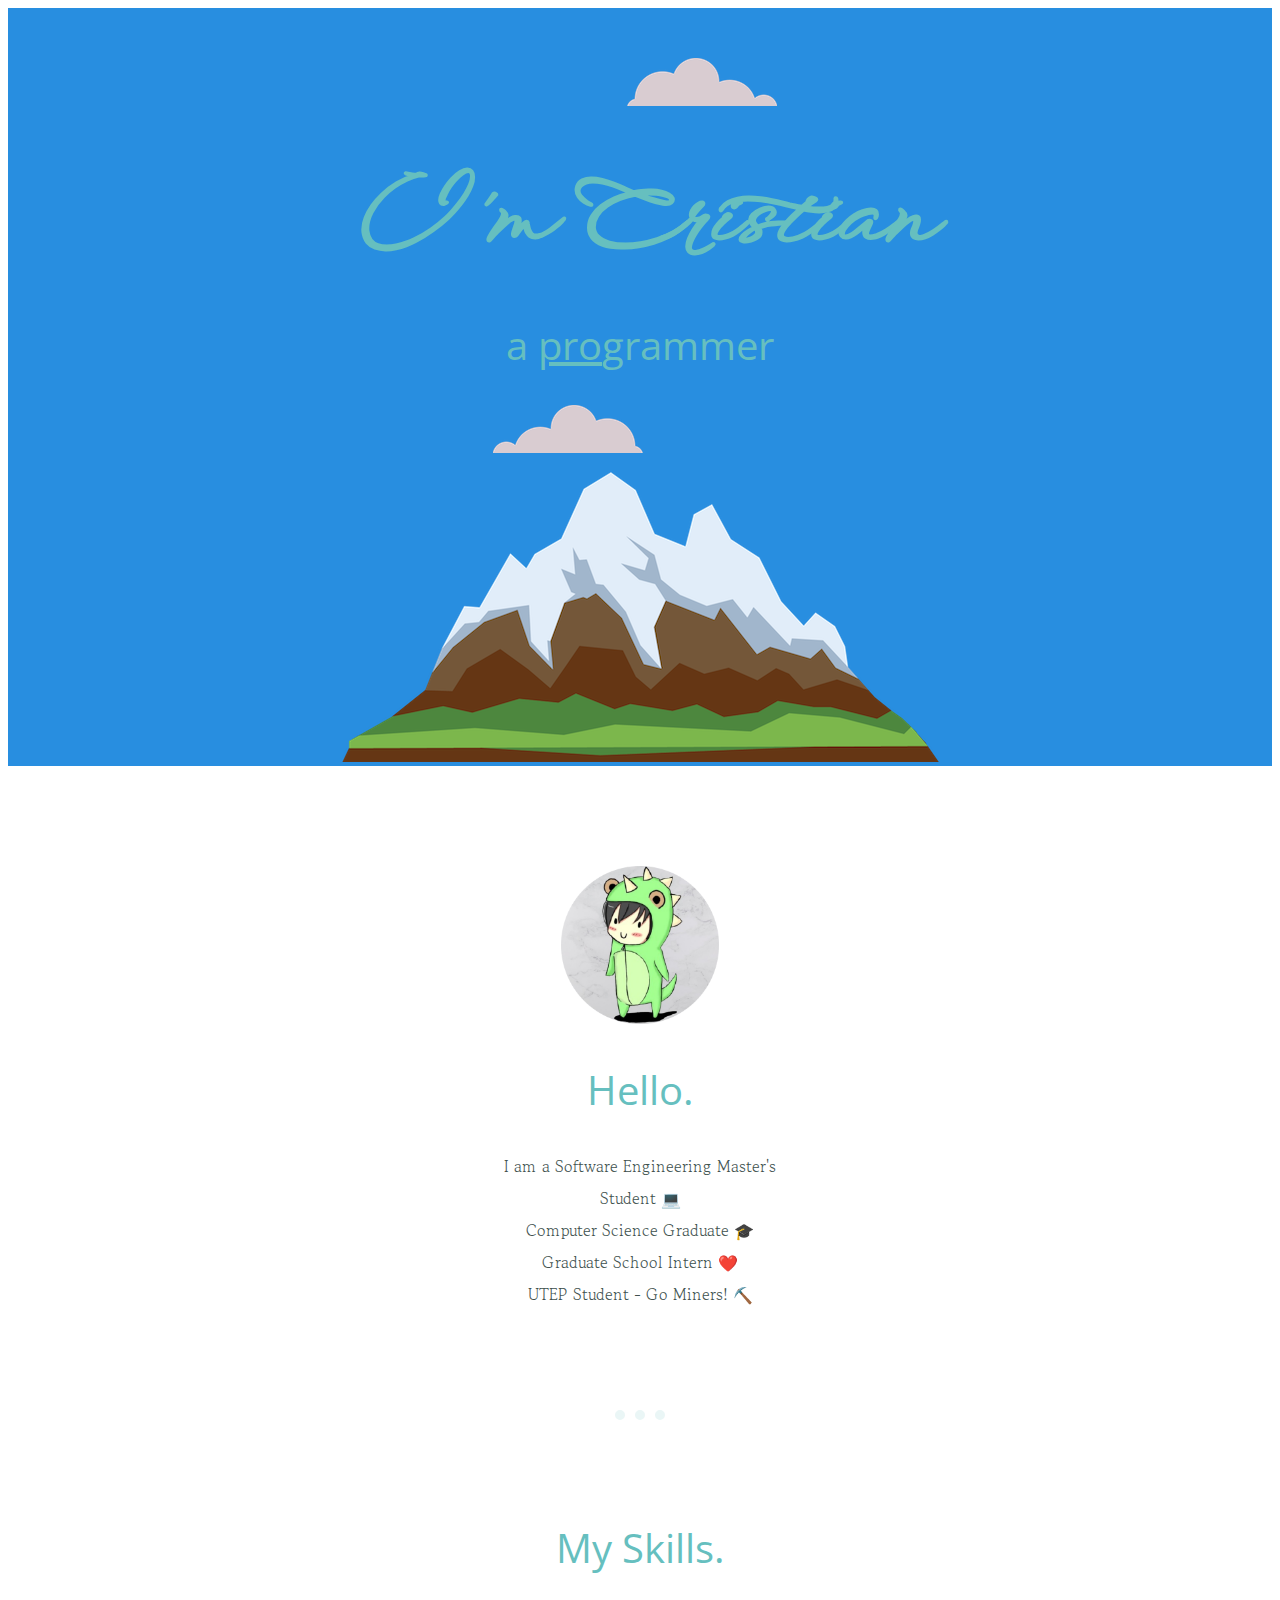
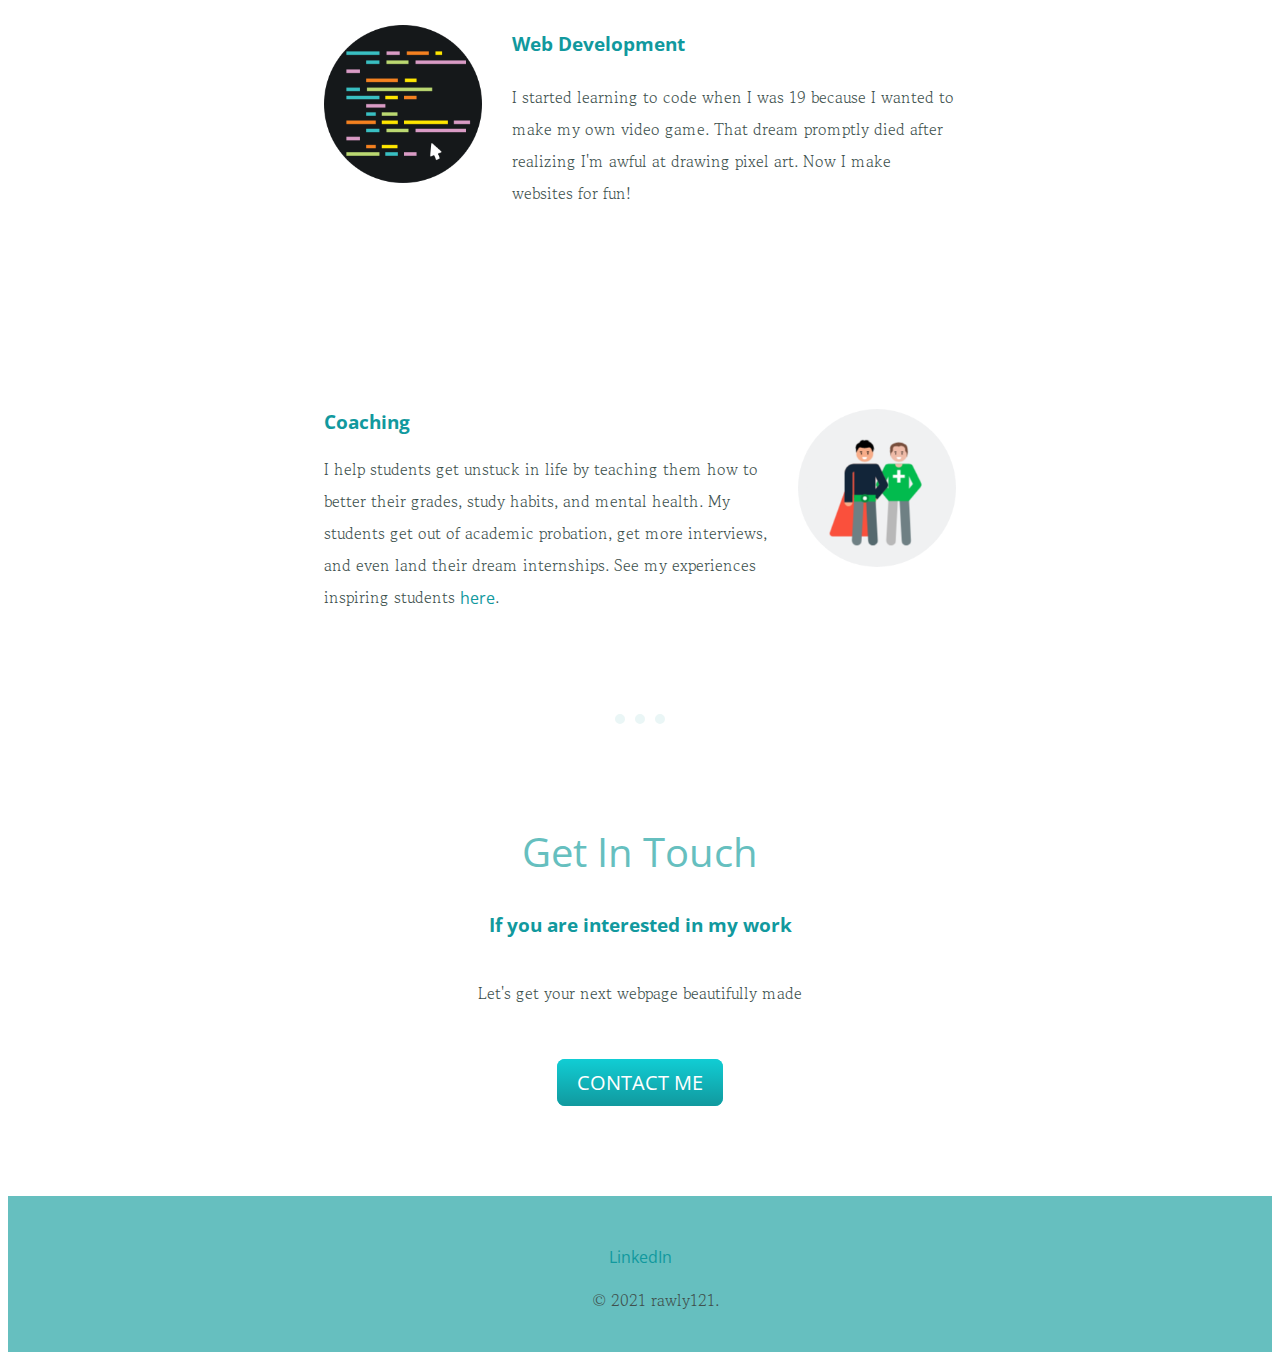
==== docs/index.html @ 20d8f6fb "more typos" ====
<!DOCTYPE html>
<!-- nevermind now everything is fixed for... whatever reason -->
<html lang="en" dir="ltr">

  <head>
    <meta charset="utf-8">
    <link rel="stylesheet" href="css_my_site/styles.css">
    <link rel="icon" href="favicon.ico">
    <link rel="preconnect" href="https://fonts.googleapis.com">
    <link rel="preconnect" href="https://fonts.gstatic.com" crossorigin>
    <link href="https://fonts.googleapis.com/css2?family=Open+Sans&display=swap" rel="stylesheet">
    <link href="https://fonts.googleapis.com/css2?family=Montserrat:ital@1&display=swap" rel="stylesheet">
    <link href="https://fonts.googleapis.com/css2?family=Gowun+Batang:wght@700&display=swap" rel="stylesheet">
    <link href="https://fonts.googleapis.com/css2?family=Crimson+Pro:ital,wght@1,200&display=swap" rel="stylesheet">
    <link href="https://fonts.googleapis.com/css2?family=Crimson+Pro:ital,wght@1,200&family=WindSong:wght@500&display=swap" rel="stylesheet">

    <title>Aluz</title>
  </head>

  <body>
    <div class="parent blue-first" style="padding-top: 50px">
      <img class="top-cloud" src="project_images\cloud.png" alt="cloud">
      <h1>I'm Cristian</h1>
      <h2>a <span class="underline">pro</span>grammer</h2>
      <img class="bot-cloud flip-horizontally" src="project_images\cloud.png" alt="cloud">
      <img class="mountain" src="project_images\mountain.png" alt="mountain">
    </div>

    <div class="middle-container">
      <div class="">
        <img class="pic-rawly" src="project_images\rawly_background.png" alt="rawly121">
        <h2>Hello.</h2>
        <p class="intro">I am a Software Engineering Master's Student 💻<br> Computer Science Graduate 🎓 <br> Graduate School Intern
          ❤️ <br> UTEP Student - Go Miners! ⛏️</p>
      </div>
      <hr>
      <div class="skills">
        <h2>My Skills.</h2>
        <div class="skill-row-code">
          <img class="pic-code" src="project_images\coding.png" alt="">
          <h3>Web Development</h3>
          <p>I started learning to code when I was 19 because I wanted to make my own video game. That dream promptly died after realizing I'm awful at drawing pixel art. Now I make websites for fun!</p>
        </div>
        <div class="skill-row-coach">
          <img class="pic-coach" src="project_images\coaching.png" alt="">
          <h3 class="coach-title">Coaching</h3>
          <p class="coach-text">I help students get unstuck in life by teaching them how to better their grades, study habits, and mental health. My students get out of academic probation, get more interviews, and even land their dream internships.
            See my experiences inspiring students
            <a class="inspiring" href="https://docs.google.com/presentation/d/1A0ON-hUN08mERduYaJZ0SXwzDkw8oO-vL4AgY7UnTp8/edit?usp=sharing">here</a>.
          </p>
        </div>
      </div>
      <hr style="clear: right">
      <div class="contact-me">
        <h2>Get In Touch</h2>
        <h3>If you are interested in my work</h3>
        <p class="contact-message">Let's get your next webpage beautifully made</p>
        <a class="btn" href="mailto:rawly121@gmail.com">CONTACT ME</a>
      </div>
    </div>


    <div class="bottom-container">
      <a class="footer-link" href="https://www.linkedin.com/in/camolinasim/">LinkedIn</a>
      <p>© 2021 rawly121.</p>
    </div>
  </body>

</html>
---- docs/css_my_site/styles.css ----
a {
  color: #11999E;
}

body {
  color: #40514E;
  text-align: center;
}

h1 {
  font-family: 'Crimson Pro', serif;
  font-family: 'WindSong', cursive;
  margin: 100px auto 0 auto;
  color: #66BFBF;
  /* dynamic font size --> 100% = 16px --> We want 90px so regla de 3 */
  /* 16px = 100% = 1em */
  font-size: 5.625rem;
}

h2 {
  font-size: 2.5rem;
  font-weight: normal;
  color: #66BFBF;
  font-family: 'Open Sans', sans-serif;
}

h3 {
  /* 16px - 1rem
     40px - xrem */
  font-family: 'Open Sans', sans-serif;
  color: #11999E;
}

.skill-row-code {
  width: 50%;
  margin: 50px auto 50px auto;
  text-align: left;
  line-height: 2;
}

.skill-row-coach {
  width: 50%;
  margin: 200px auto 50px auto;
  text-align: right;
}

p {
  font-family: 'Gowun Batang', serif;
  margin-left: 30px;
  line-height: 2;
}

.pic-code {
  width: 25%;
  height: 25%;
  margin: 0;
  float: left;
  margin-right: 30px;
}

.pic-coach {
  width: 25%;
  height: 25%;
  margin: 0;
  float: right;
  margin-left: 30px;
}

.coach-text {
  margin-left: 0;
  text-align: left
}

.coach-title {
  text-align: left;
  margin-top: 100px;
}

.top-cloud {
  position: absolute;
  right: 495px;
}

.bot-cloud {
  position: absolute;
  left: 485px;
  /* position: relative;
  left: 300px; */
}

.blue-first {
  background-color: #288EE0;
}

.underline {
  text-decoration: underline;
}

/* this should be inline */
.parent {
  position: relative;
}

/* this should be inline */
.flip-horizontally {
  transform: scaleX(-1);
}

.pic-rawly {
  width: 12.5%;
  height: 12.5%;
}

hr {
  margin: 100px auto;
  width: 4%;
  border: 10px dotted #EAF6F6;
  border-style: none none dotted;
}

a:hover {
  color: #EAF6F6;
}

.btn {
  background: #11CDD4;
  background-image: -webkit-linear-gradient(top, #11CDD4, #11999e);
  background-image: -moz-linear-gradient(top, #11CDD4, #11999e);
  background-image: -ms-linear-gradient(top, #11CDD4, #11999e);
  background-image: -o-linear-gradient(top, #11CDD4, #11999e);
  background-image: linear-gradient(to bottom, #11CDD4, #11999e);
  -webkit-border-radius: 8;
  -moz-border-radius: 8;
  border-radius: 8px;
  font-family: 'Open Sans', sans-serif;
  color: #ffffff;
  font-size: 20px;
  padding: 10px 20px 10px 20px;
  text-decoration: none;
}

.btn:hover {
  background: #30e3cb;
  background-image: -webkit-linear-gradient(top, #30e3cb, #2bc4ad);
  background-image: -moz-linear-gradient(top, #30e3cb, #2bc4ad);
  background-image: -ms-linear-gradient(top, #30e3cb, #2bc4ad);
  background-image: -o-linear-gradient(top, #30e3cb, #2bc4ad);
  background-image: linear-gradient(to bottom, #30e3cb, #2bc4ad);
  text-decoration: none;
}

.inspiring {
  margin: 0;
  font-family: 'Open Sans', sans-serif;
}

a {
  color: #11999E;
  font-family: 'Open Sans', sans-serif;
  margin: 10px 20px;
  text-decoration: none;
}

/* .footer-link {
  color: #11999E;
  font-family: 'Open Sans', sans-serif;
  display: flex;
  align-items: center;
  justify-content: center;
  position: absolute;
  right: 0;
  left: 0;
  top: 0;
  bottom: 0;
  margin: auto;
} */
.bottom-container {
  padding: 50px 0 20px;
  background-color: #66BFBF;
}

.middle-container {
  margin: 100px 0;
}

.intro {
  width: 25%;
  margin: auto;
}

.contact-message {
  width: 40%;
  margin: 40px auto 60px;
}

.copyright {
  color: #EAF6F6;
  font-size: 0.75rem;
  padding: 20px 0;
}
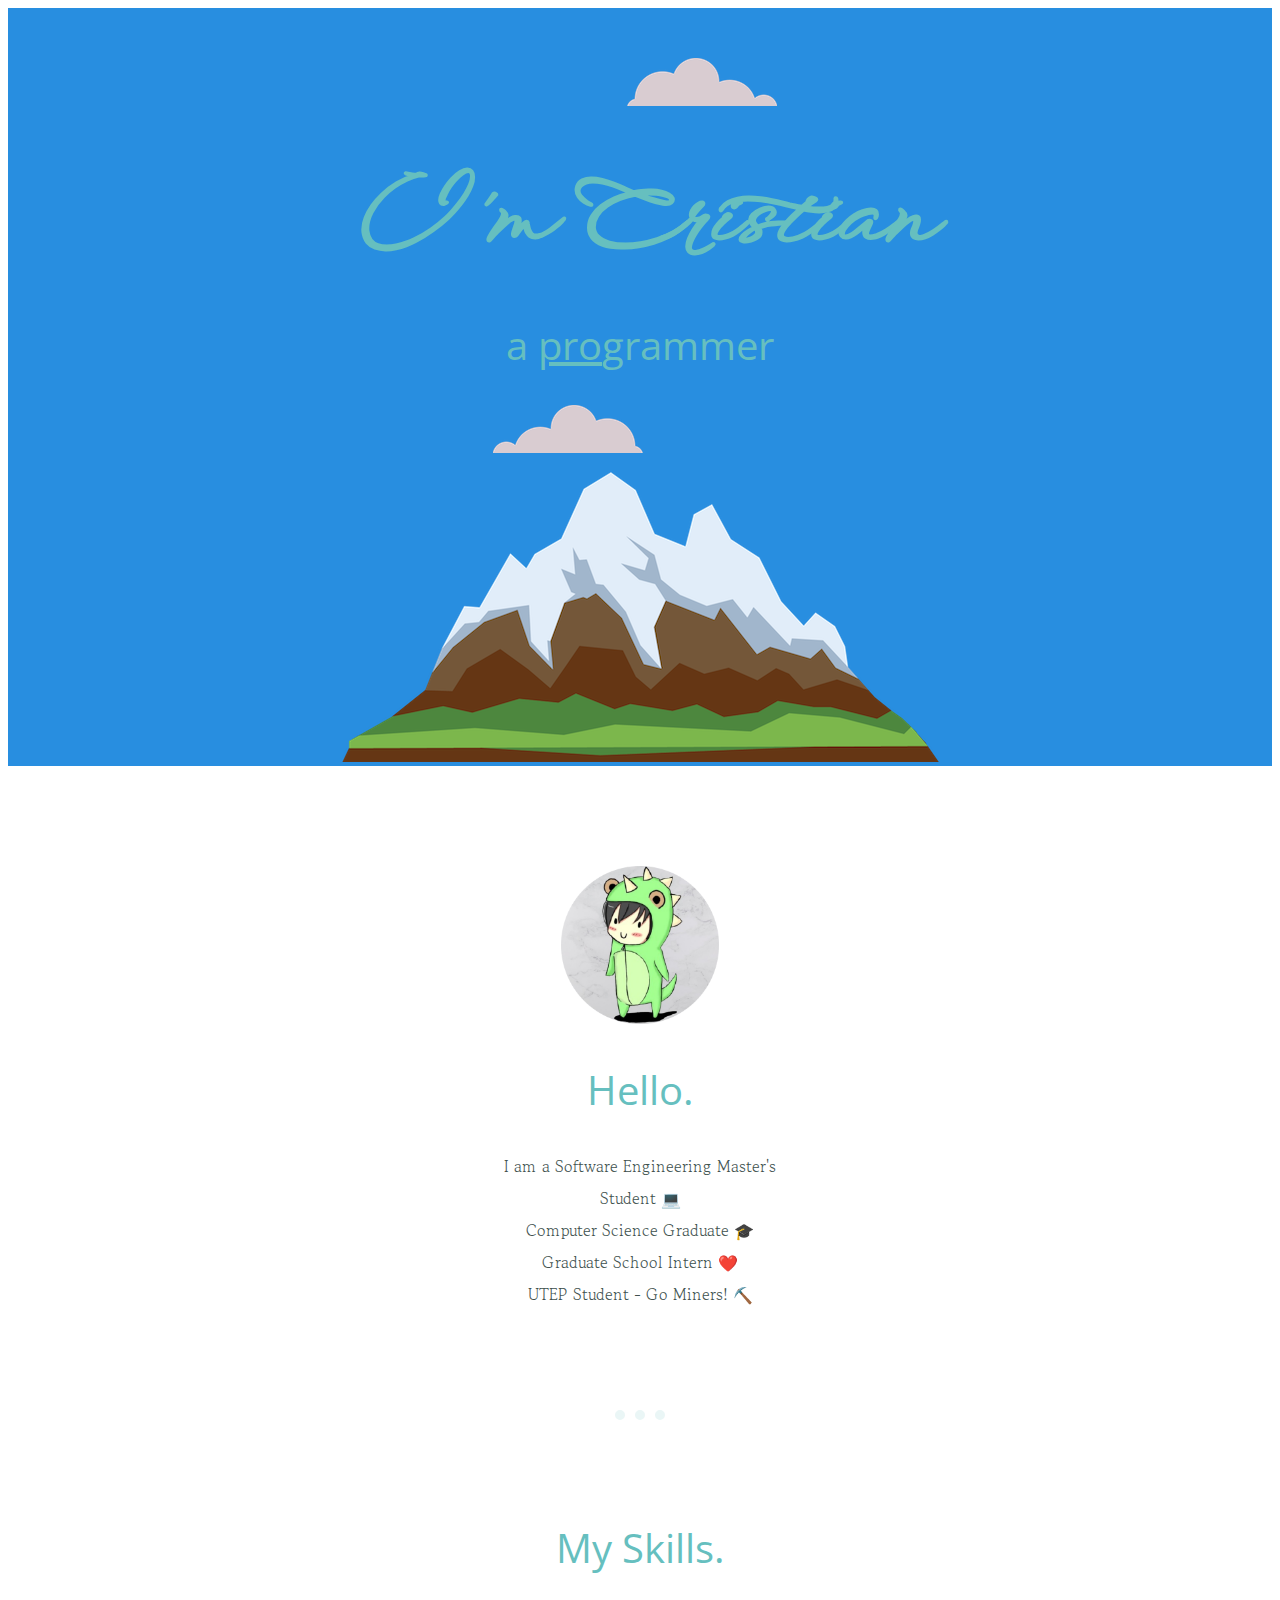
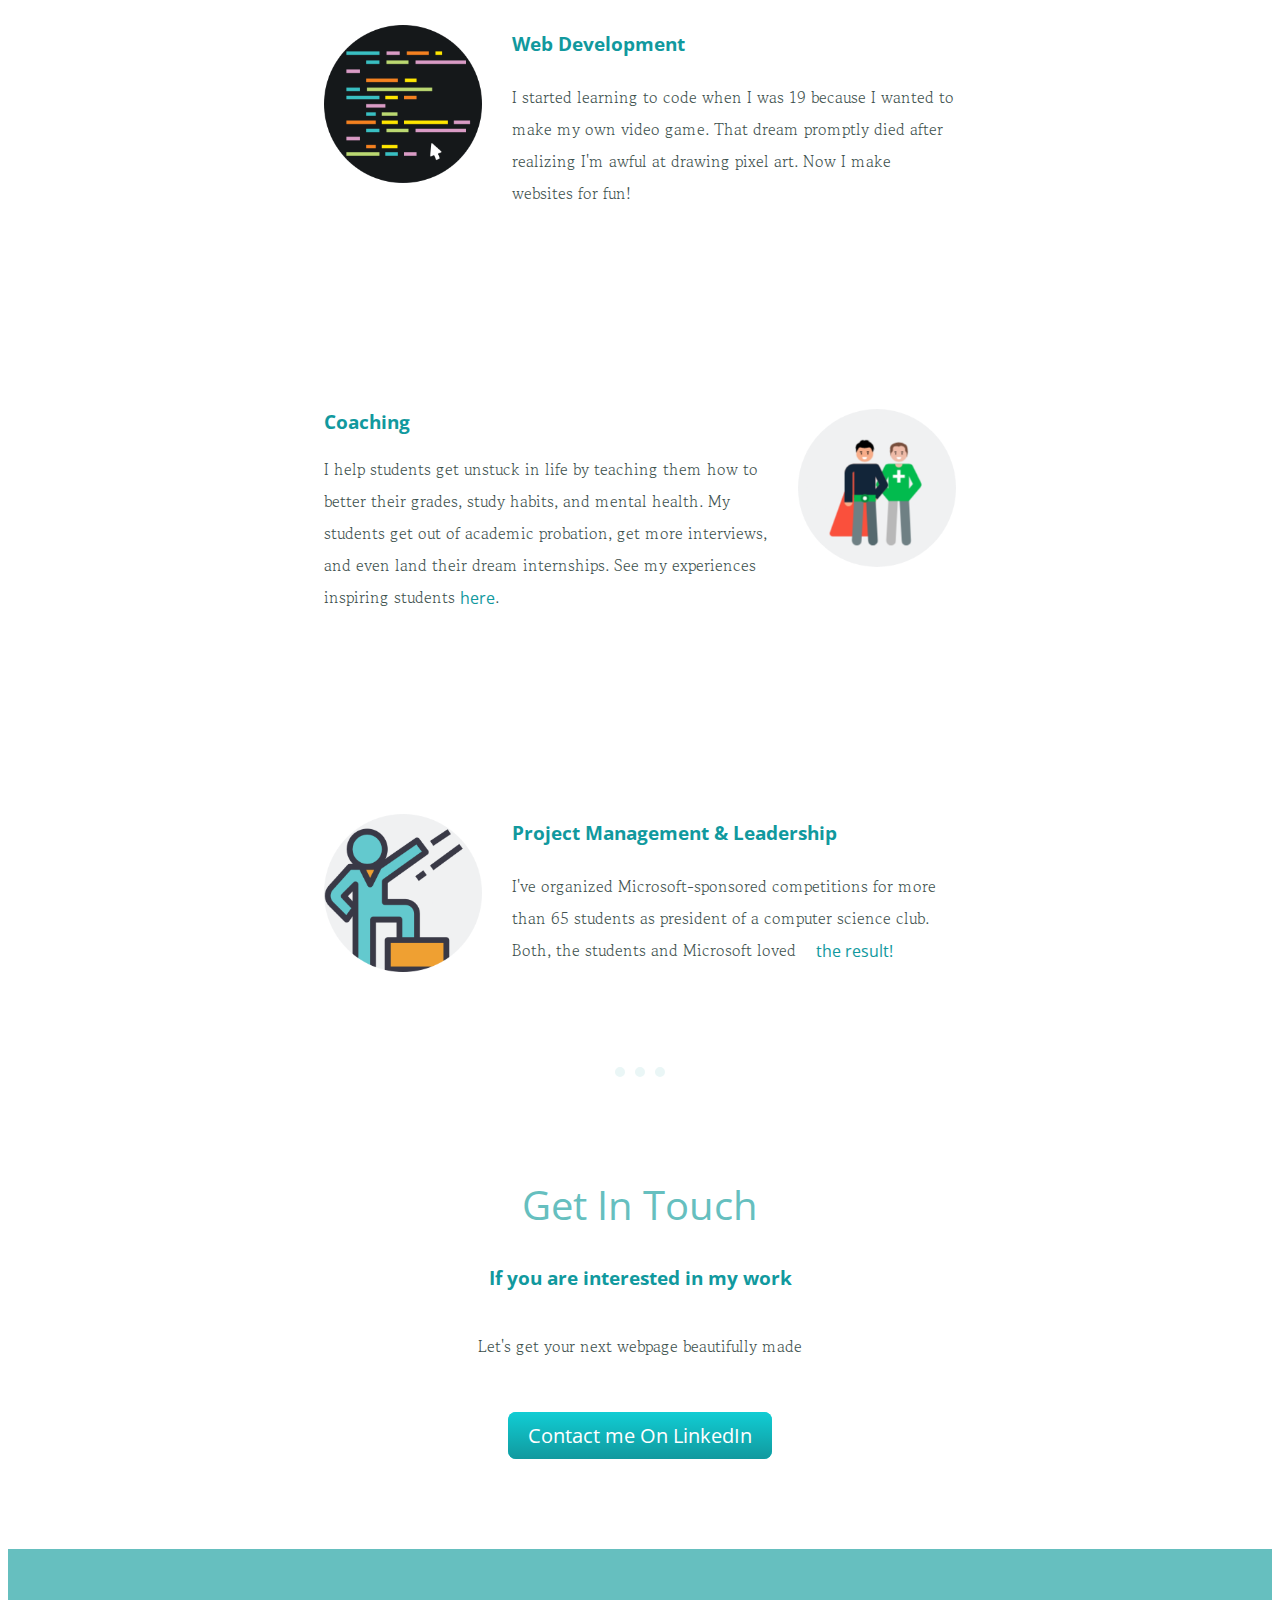
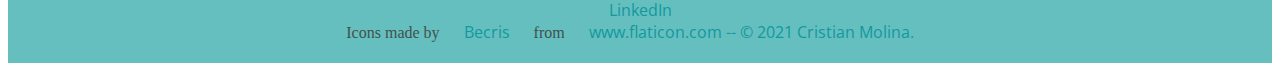
==== commit be1ee318: "added project management and leadership part" ====
--- a/docs/index.html
+++ b/docs/index.html
@@ -49,20 +49,28 @@
             <a class="inspiring" href="https://docs.google.com/presentation/d/1A0ON-hUN08mERduYaJZ0SXwzDkw8oO-vL4AgY7UnTp8/edit?usp=sharing">here</a>.
           </p>
         </div>
+        <div class="skill-row-lead" style="clear: right">
+          <img class="pic-lead" src="project_images\leader.png" alt="">
+          <h3>Project Management & Leadership</h3>
+          <p>I've organized Microsoft-sponsored competitions for more than 65 students as president of a computer science club. Both, the students and Microsoft loved<a href="project_images\ms_happy.pdf">the result!</a></p>
+        </div>
       </div>
-      <hr style="clear: right">
+      <hr style="clear: left">
       <div class="contact-me">
         <h2>Get In Touch</h2>
         <h3>If you are interested in my work</h3>
         <p class="contact-message">Let's get your next webpage beautifully made</p>
-        <a class="btn" href="mailto:rawly121@gmail.com">CONTACT ME</a>
+        <a class="btn" href="https://www.linkedin.com/in/camolinasim/">Contact me On LinkedIn</a>
       </div>
     </div>
 
 
     <div class="bottom-container">
       <a class="footer-link" href="https://www.linkedin.com/in/camolinasim/">LinkedIn</a>
-      <p>© 2021 rawly121.</p>
+
+
+      <div>Icons made by <a href="https://www.flaticon.com/authors/becris" title="Becris">Becris</a> from <a href="https://www.flaticon.com/" title="Flaticon">www.flaticon.com -- © 2021 Cristian Molina.</a>
+      </div>
     </div>
   </body>
 
--- a/docs/css_my_site/styles.css
+++ b/docs/css_my_site/styles.css
@@ -38,6 +38,13 @@
   line-height: 2;
 }
 
+.skill-row-lead {
+  width: 50%;
+  margin: 200px auto 50px auto;
+  text-align: left;
+  line-height: 2;
+}
+
 .skill-row-coach {
   width: 50%;
   margin: 200px auto 50px auto;
@@ -64,6 +71,14 @@
   margin: 0;
   float: right;
   margin-left: 30px;
+}
+
+.pic-lead {
+  width: 25%;
+  height: 25%;
+  margin: 0;
+  float: left;
+  margin-right: 30px;
 }
 
 .coach-text {
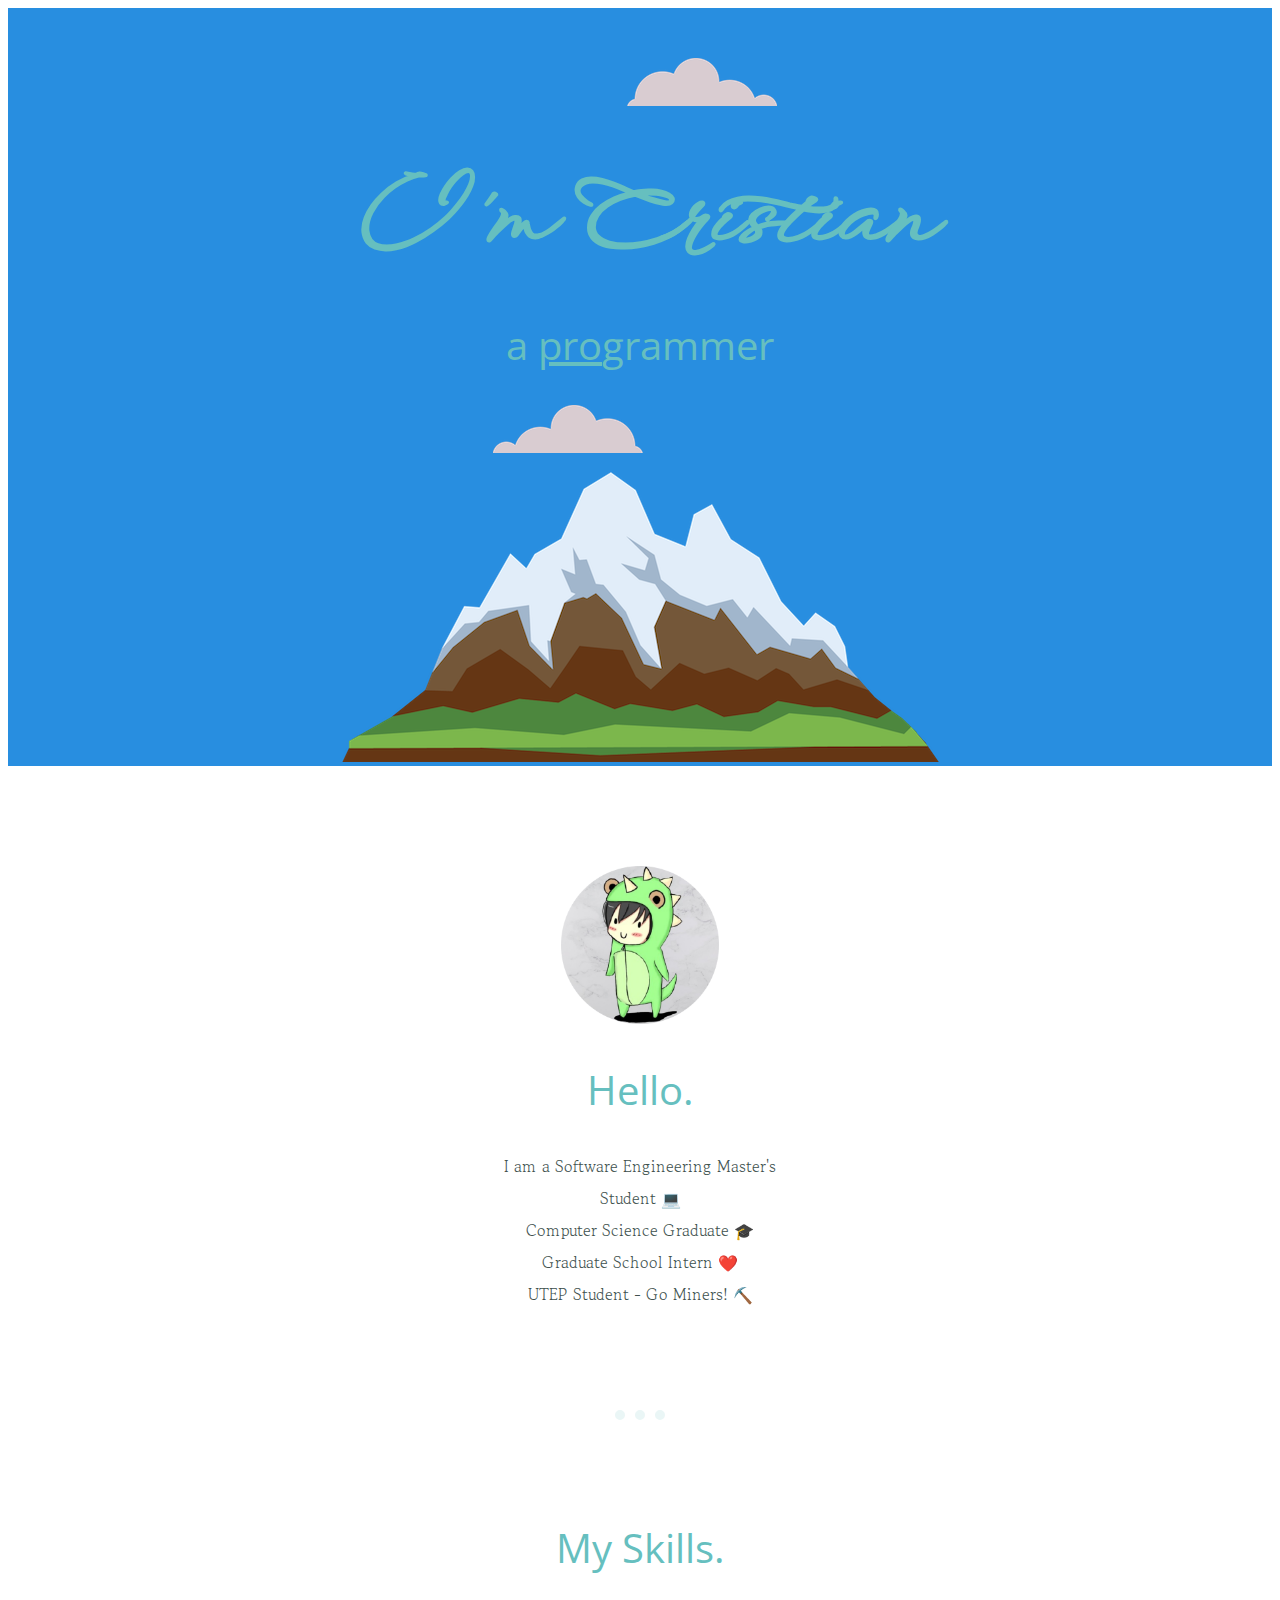
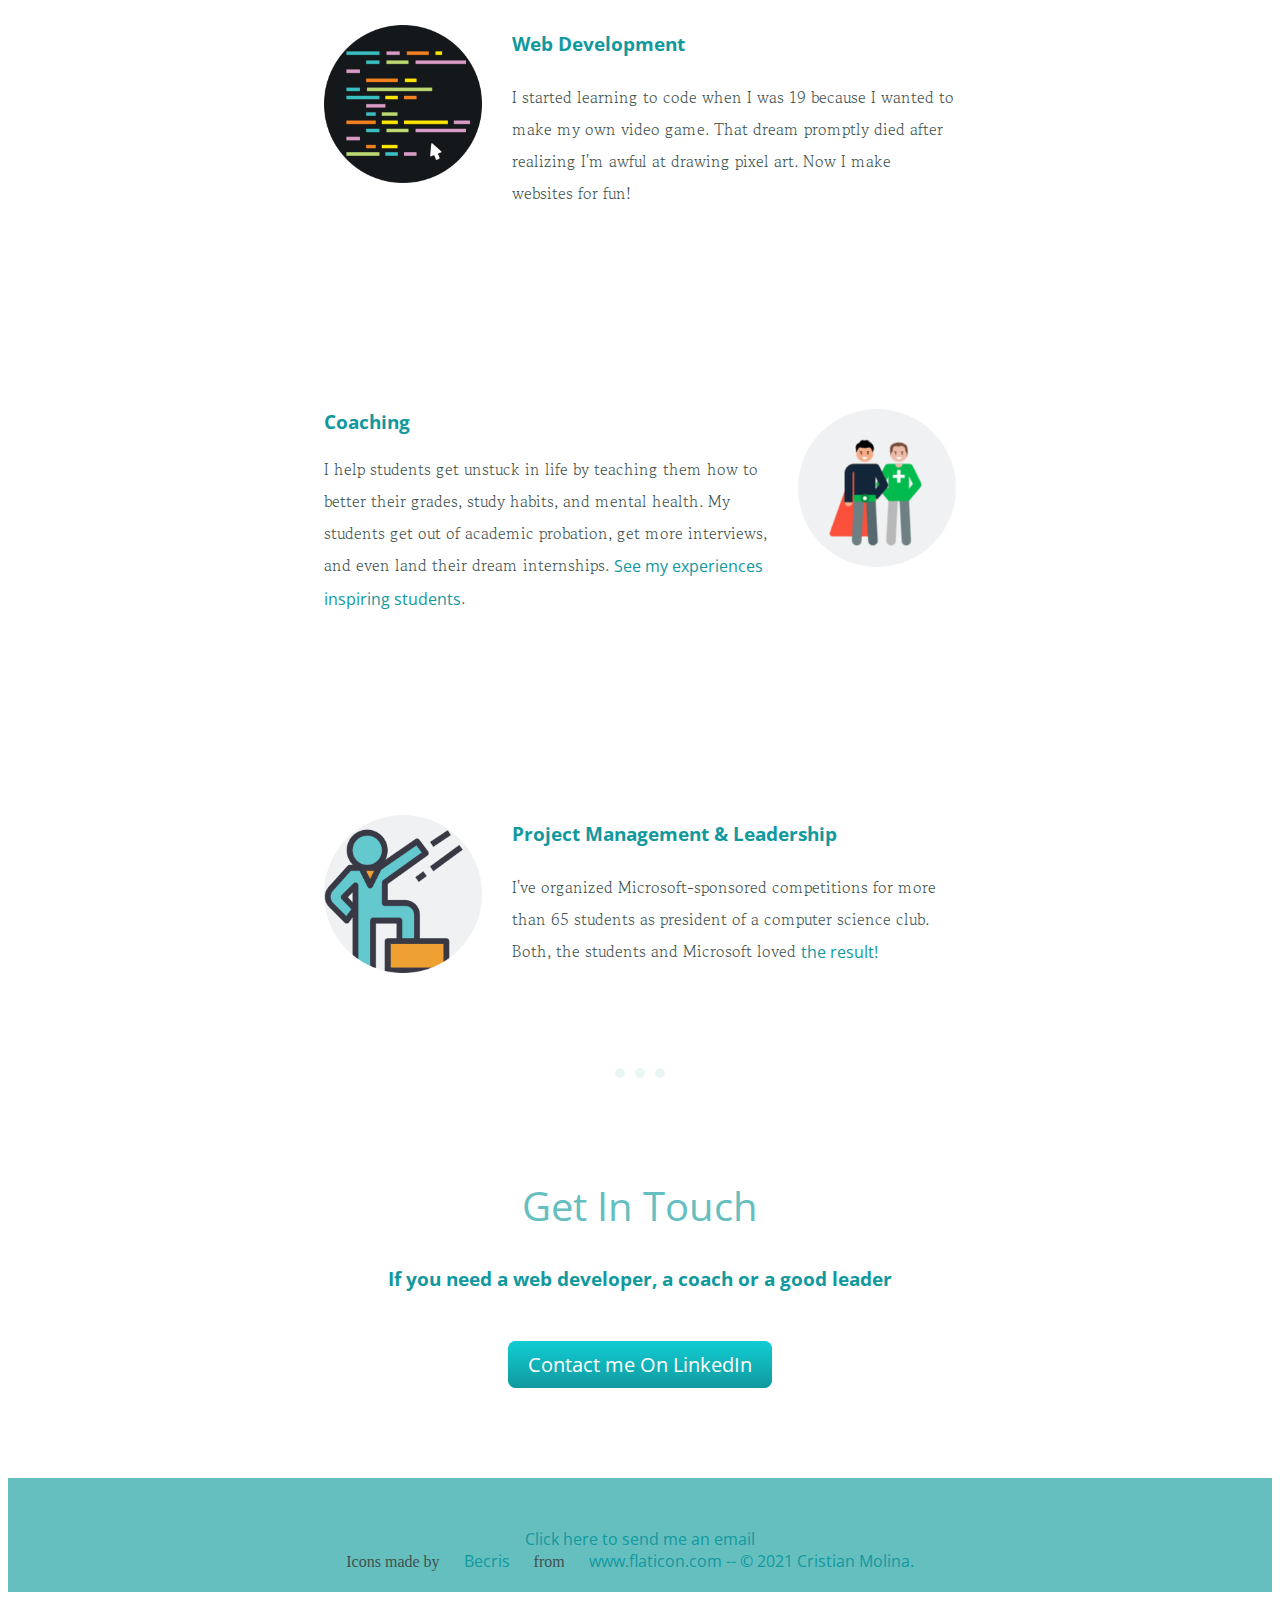
==== commit 866d9d47: "rewording" ====
--- a/docs/index.html
+++ b/docs/index.html
@@ -45,28 +45,28 @@
           <img class="pic-coach" src="project_images\coaching.png" alt="">
           <h3 class="coach-title">Coaching</h3>
           <p class="coach-text">I help students get unstuck in life by teaching them how to better their grades, study habits, and mental health. My students get out of academic probation, get more interviews, and even land their dream internships.
-            See my experiences inspiring students
-            <a class="inspiring" href="https://docs.google.com/presentation/d/1A0ON-hUN08mERduYaJZ0SXwzDkw8oO-vL4AgY7UnTp8/edit?usp=sharing">here</a>.
+
+            <a class="inspiring" href="https://docs.google.com/presentation/d/1A0ON-hUN08mERduYaJZ0SXwzDkw8oO-vL4AgY7UnTp8/edit?usp=sharing">See my experiences inspiring students</a>.
           </p>
         </div>
         <div class="skill-row-lead" style="clear: right">
           <img class="pic-lead" src="project_images\leader.png" alt="">
           <h3>Project Management & Leadership</h3>
-          <p>I've organized Microsoft-sponsored competitions for more than 65 students as president of a computer science club. Both, the students and Microsoft loved<a href="project_images\ms_happy.pdf">the result!</a></p>
+          <p>I've organized Microsoft-sponsored competitions for more than 65 students as president of a computer science club. Both, the students and Microsoft loved <a href="project_images\ms_happy.pdf" style="margin: 0">the result!</a></p>
         </div>
       </div>
       <hr style="clear: left">
       <div class="contact-me">
         <h2>Get In Touch</h2>
-        <h3>If you are interested in my work</h3>
-        <p class="contact-message">Let's get your next webpage beautifully made</p>
+        <h3>If you need a web developer, a coach or a good leader</h3>
+        <p class="contact-message"></p>
         <a class="btn" href="https://www.linkedin.com/in/camolinasim/">Contact me On LinkedIn</a>
       </div>
     </div>
 
 
     <div class="bottom-container">
-      <a class="footer-link" href="https://www.linkedin.com/in/camolinasim/">LinkedIn</a>
+      <a class="footer-link" href="https://www.linkedin.com/in/camolinasim/">Click here to send me an email</a>
 
 
       <div>Icons made by <a href="https://www.flaticon.com/authors/becris" title="Becris">Becris</a> from <a href="https://www.flaticon.com/" title="Flaticon">www.flaticon.com -- © 2021 Cristian Molina.</a>
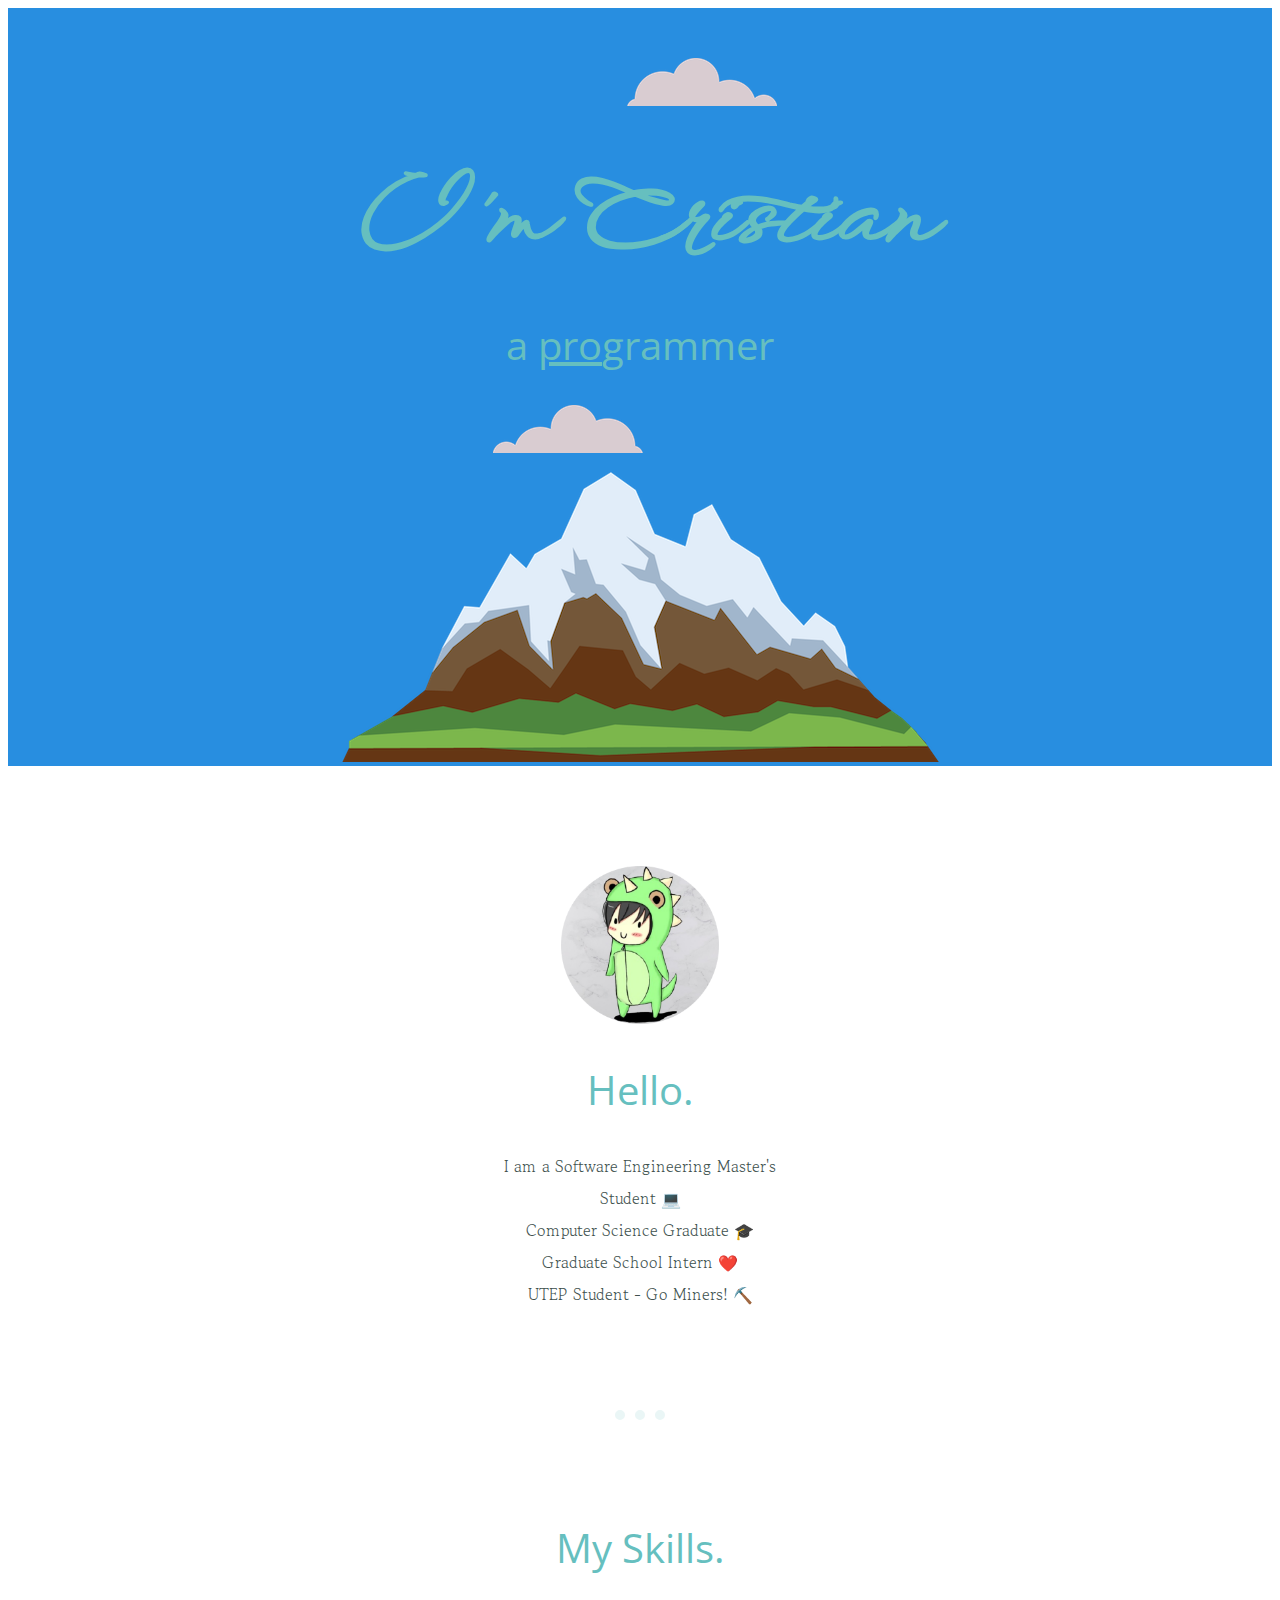
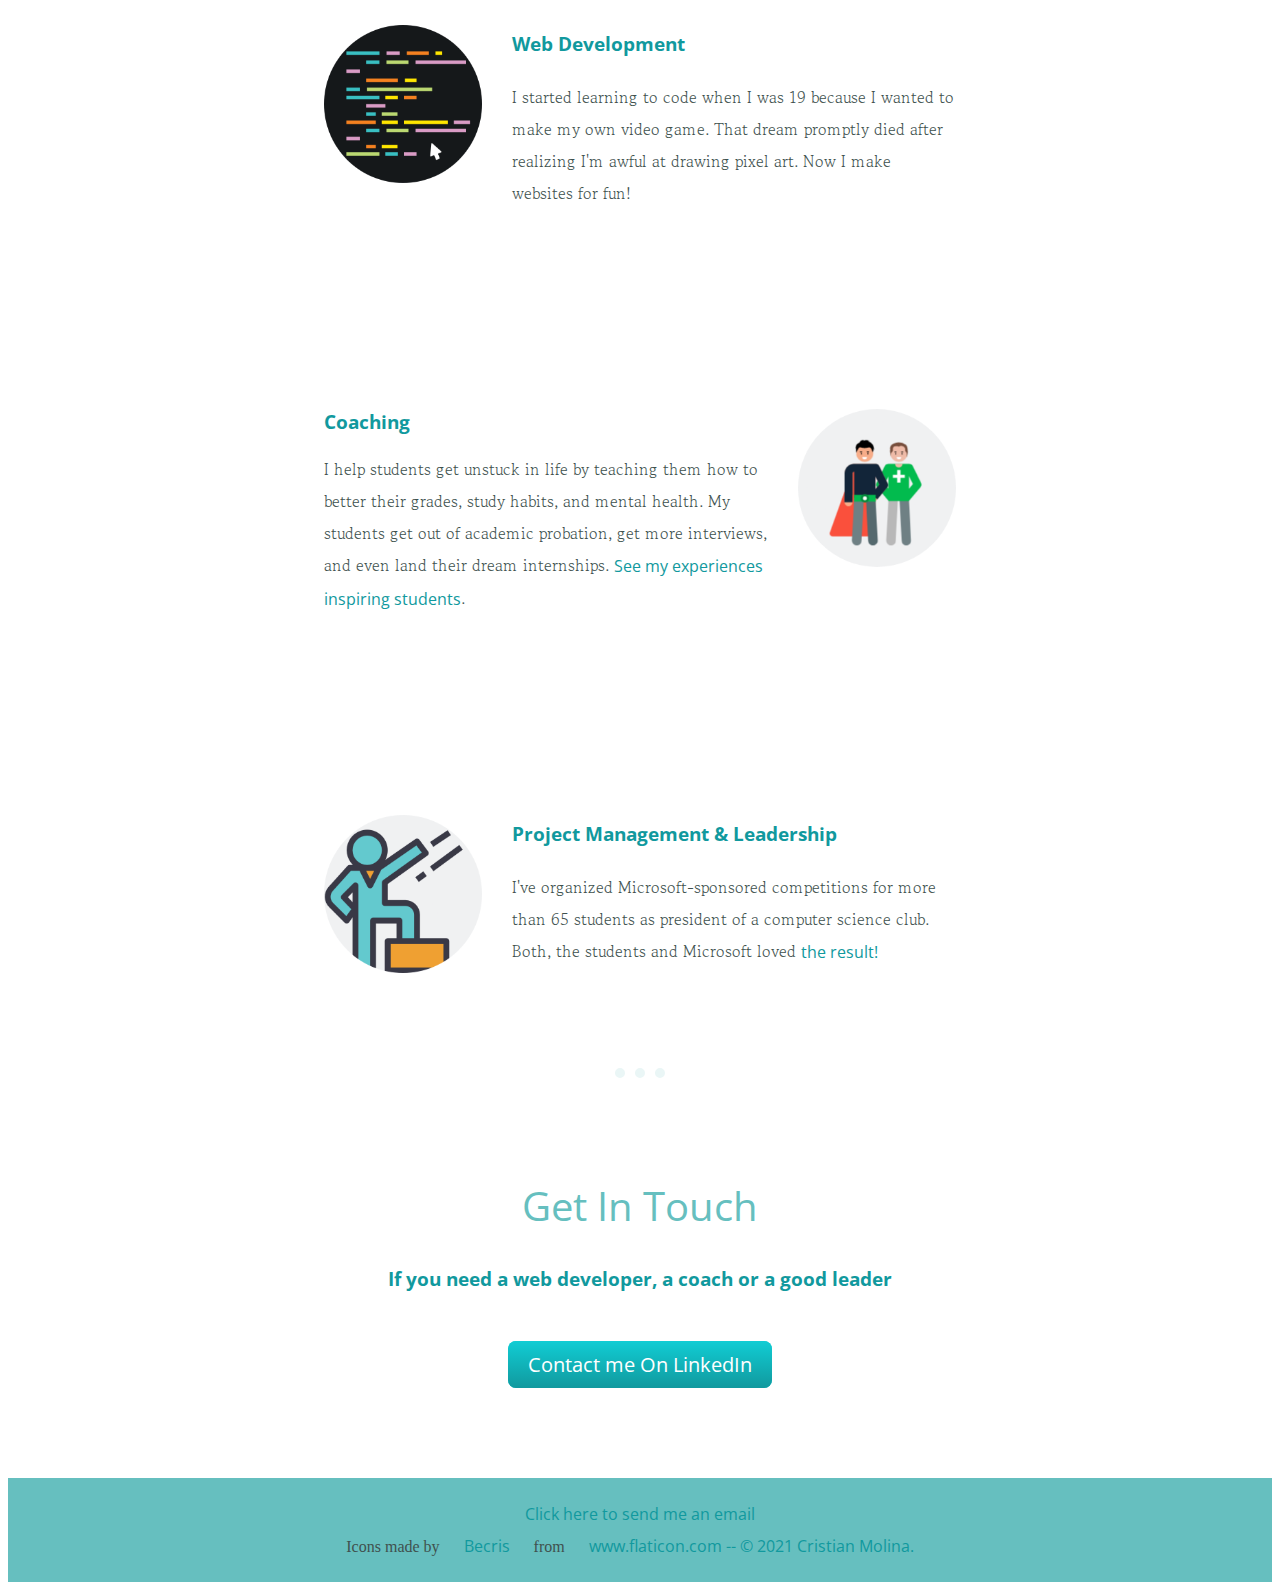
==== commit 70245116: "fixed bottom container" ====
--- a/docs/index.html
+++ b/docs/index.html
@@ -66,10 +66,11 @@
 
 
     <div class="bottom-container">
-      <a class="footer-link" href="https://www.linkedin.com/in/camolinasim/">Click here to send me an email</a>
+      <a class="footer-link" href="mailto:camolinasim@miners.utep.edu">Click here to send me an email</a>
 
 
-      <div>Icons made by <a href="https://www.flaticon.com/authors/becris" title="Becris">Becris</a> from <a href="https://www.flaticon.com/" title="Flaticon">www.flaticon.com -- © 2021 Cristian Molina.</a>
+      <div style="    margin-top: 10px;
+">Icons made by <a href=" https://www.flaticon.com/authors/becris" title="Becris">Becris</a> from <a href="https://www.flaticon.com/" title="Flaticon">www.flaticon.com -- © 2021 Cristian Molina.</a>
       </div>
     </div>
   </body>
--- a/docs/css_my_site/styles.css
+++ b/docs/css_my_site/styles.css
@@ -176,21 +176,12 @@
   text-decoration: none;
 }
 
-/* .footer-link {
-  color: #11999E;
-  font-family: 'Open Sans', sans-serif;
-  display: flex;
-  align-items: center;
-  justify-content: center;
-  position: absolute;
-  right: 0;
-  left: 0;
-  top: 0;
-  bottom: 0;
+.footer-link {
   margin: auto;
-} */
+}
+
 .bottom-container {
-  padding: 50px 0 20px;
+  padding: 25px 0 25px;
   background-color: #66BFBF;
 }
 
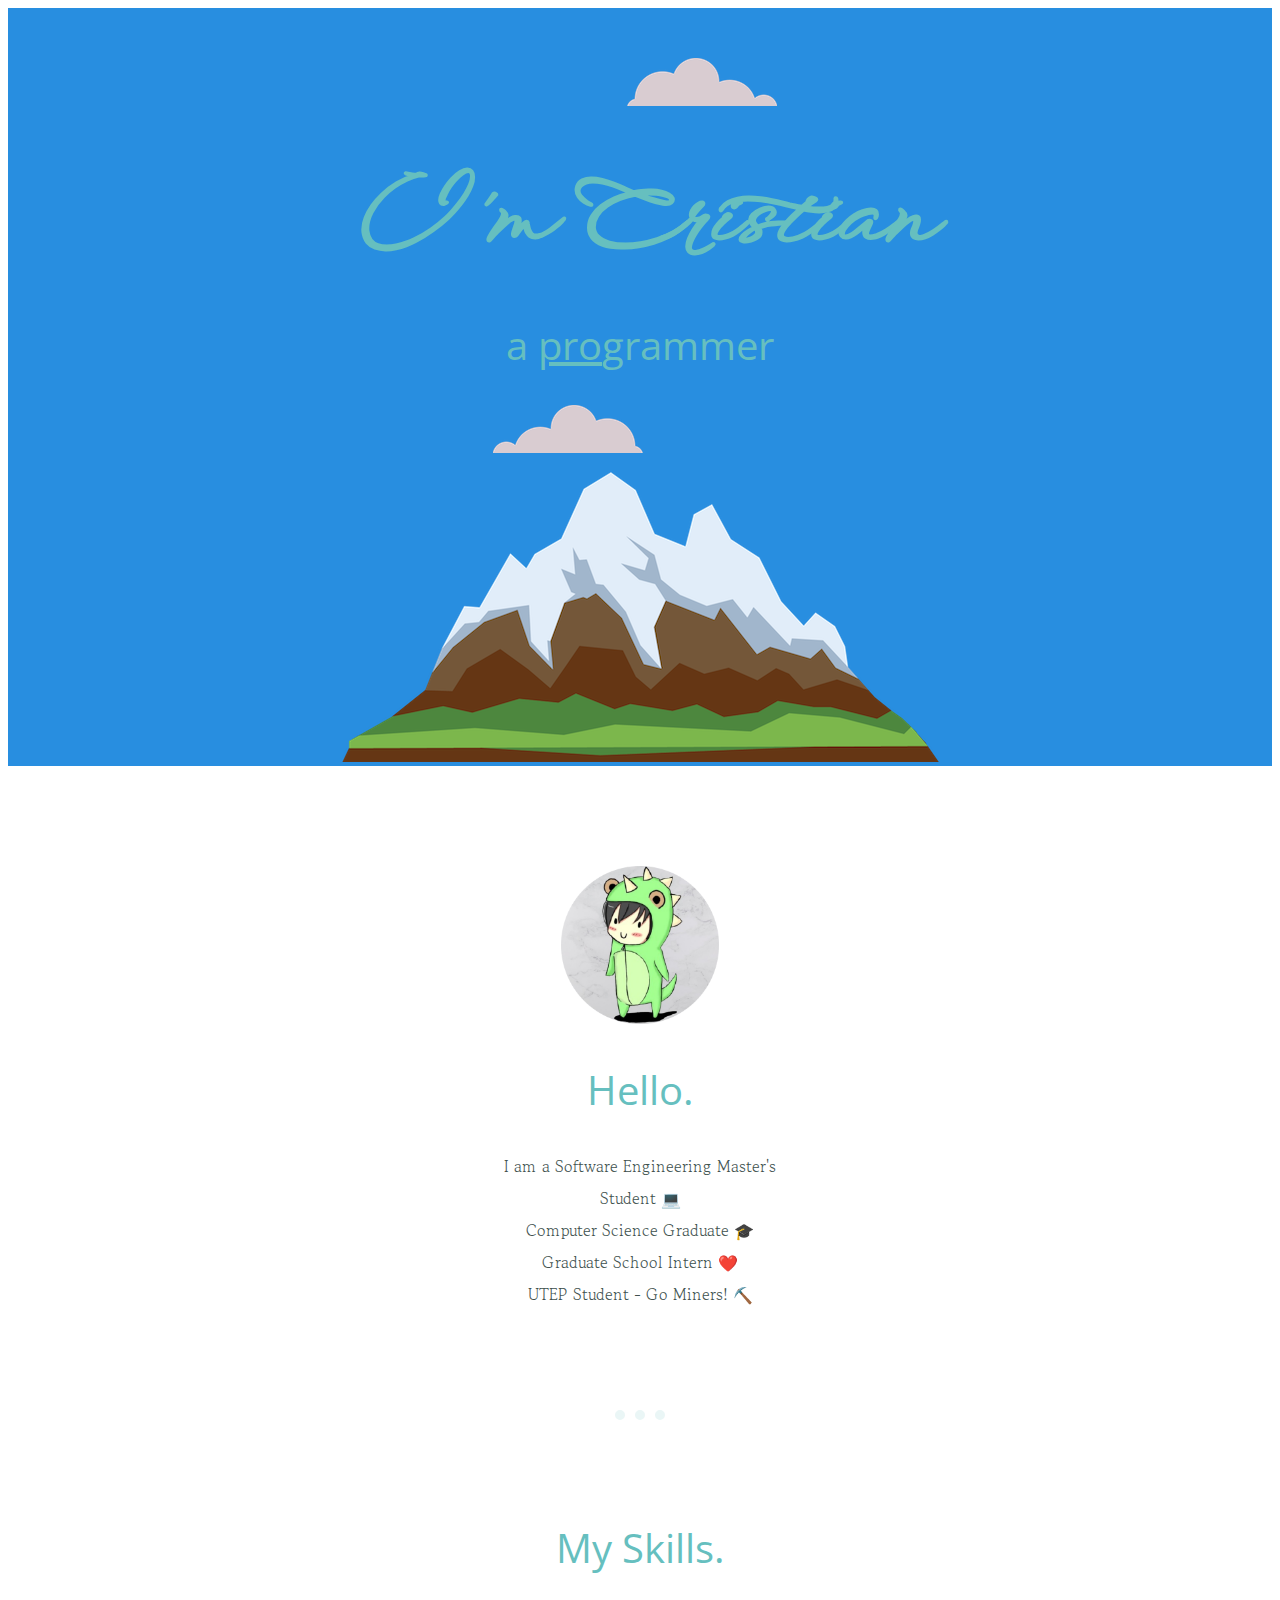
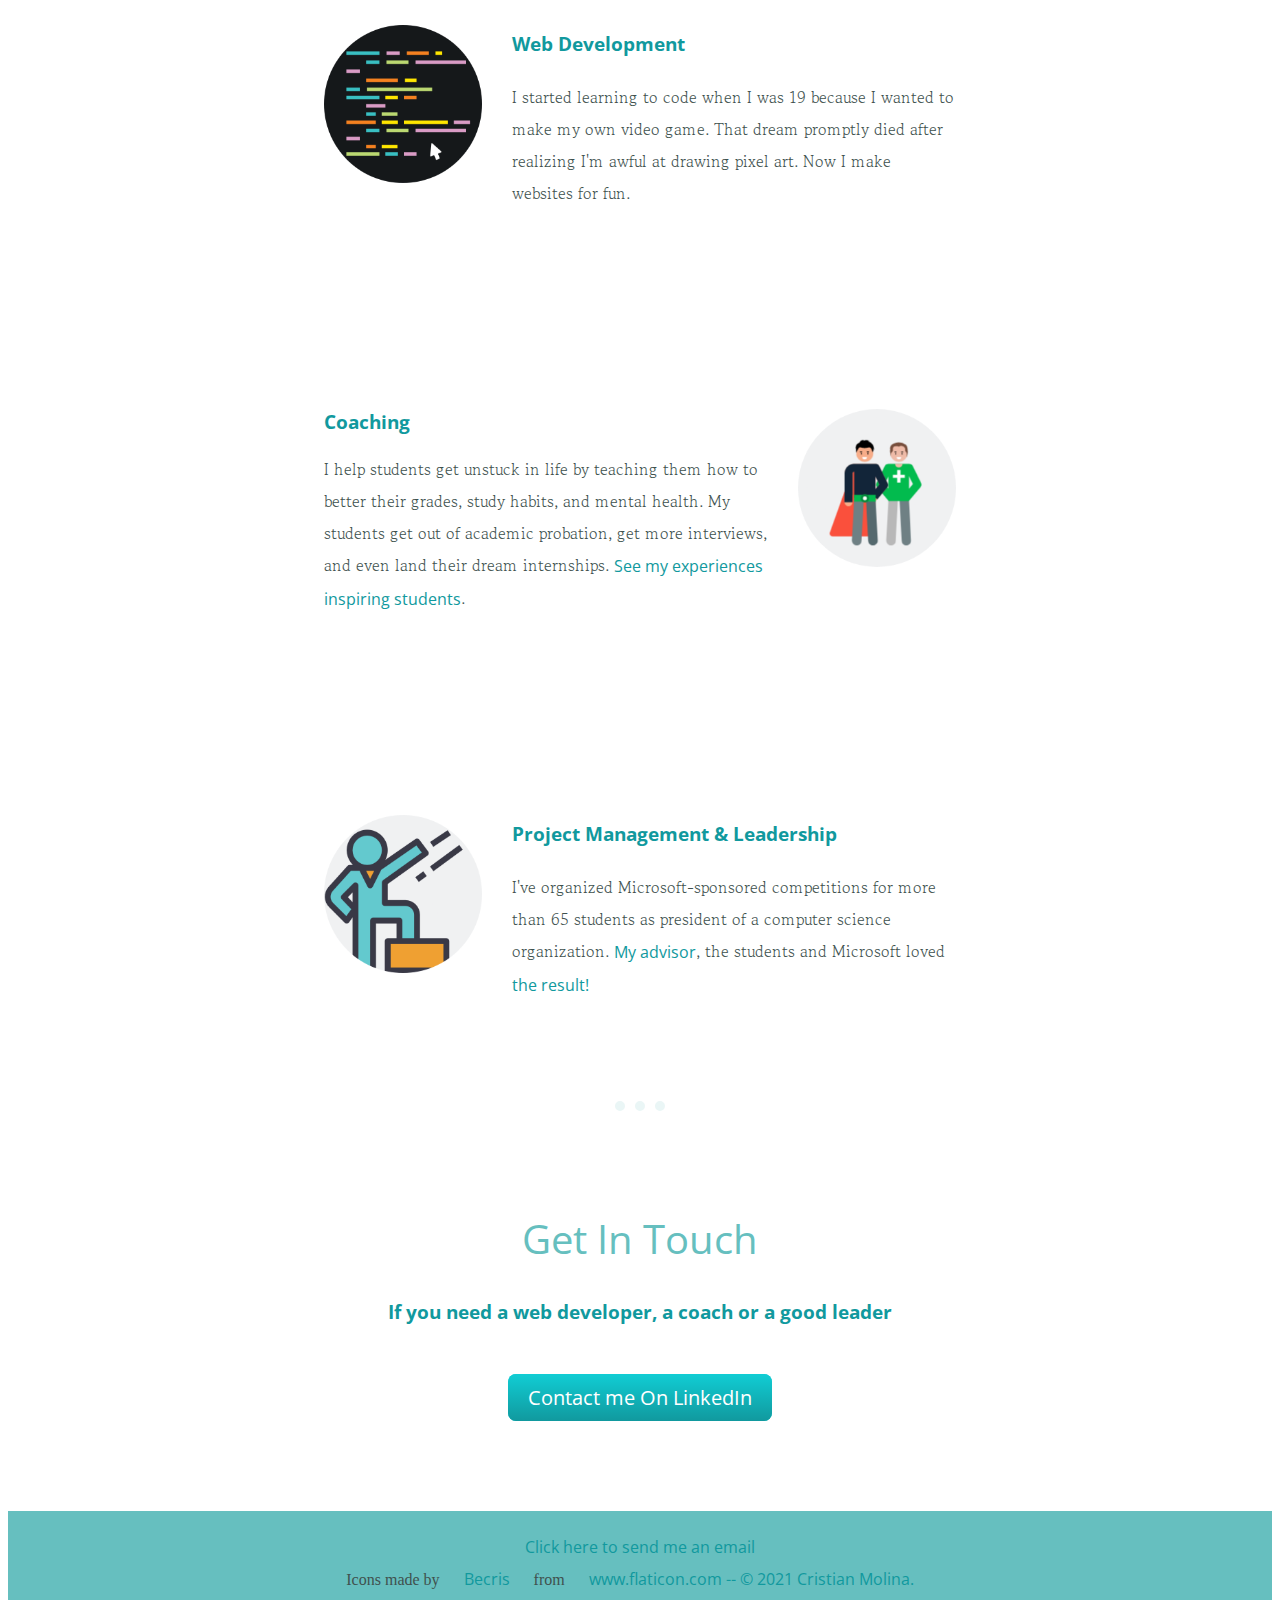
==== commit 3e19abb7: "added advisor recommendation" ====
--- a/docs/index.html
+++ b/docs/index.html
@@ -39,7 +39,7 @@
         <div class="skill-row-code">
           <img class="pic-code" src="project_images\coding.png" alt="">
           <h3>Web Development</h3>
-          <p>I started learning to code when I was 19 because I wanted to make my own video game. That dream promptly died after realizing I'm awful at drawing pixel art. Now I make websites for fun!</p>
+          <p>I started learning to code when I was 19 because I wanted to make my own video game. That dream promptly died after realizing I'm awful at drawing pixel art. Now I make websites for fun.</p>
         </div>
         <div class="skill-row-coach">
           <img class="pic-coach" src="project_images\coaching.png" alt="">
@@ -52,7 +52,8 @@
         <div class="skill-row-lead" style="clear: right">
           <img class="pic-lead" src="project_images\leader.png" alt="">
           <h3>Project Management & Leadership</h3>
-          <p>I've organized Microsoft-sponsored competitions for more than 65 students as president of a computer science club. Both, the students and Microsoft loved <a href="project_images\ms_happy.pdf" style="margin: 0">the result!</a></p>
+          <p>I've organized Microsoft-sponsored competitions for more than 65 students as president of a computer science organization. <a href="project_images\advisor.png" style="margin: 0">My advisor</a>, the students and Microsoft loved <a
+              href="project_images\ms_happy.pdf" style="margin: 0">the result!</a></p>
         </div>
       </div>
       <hr style="clear: left">
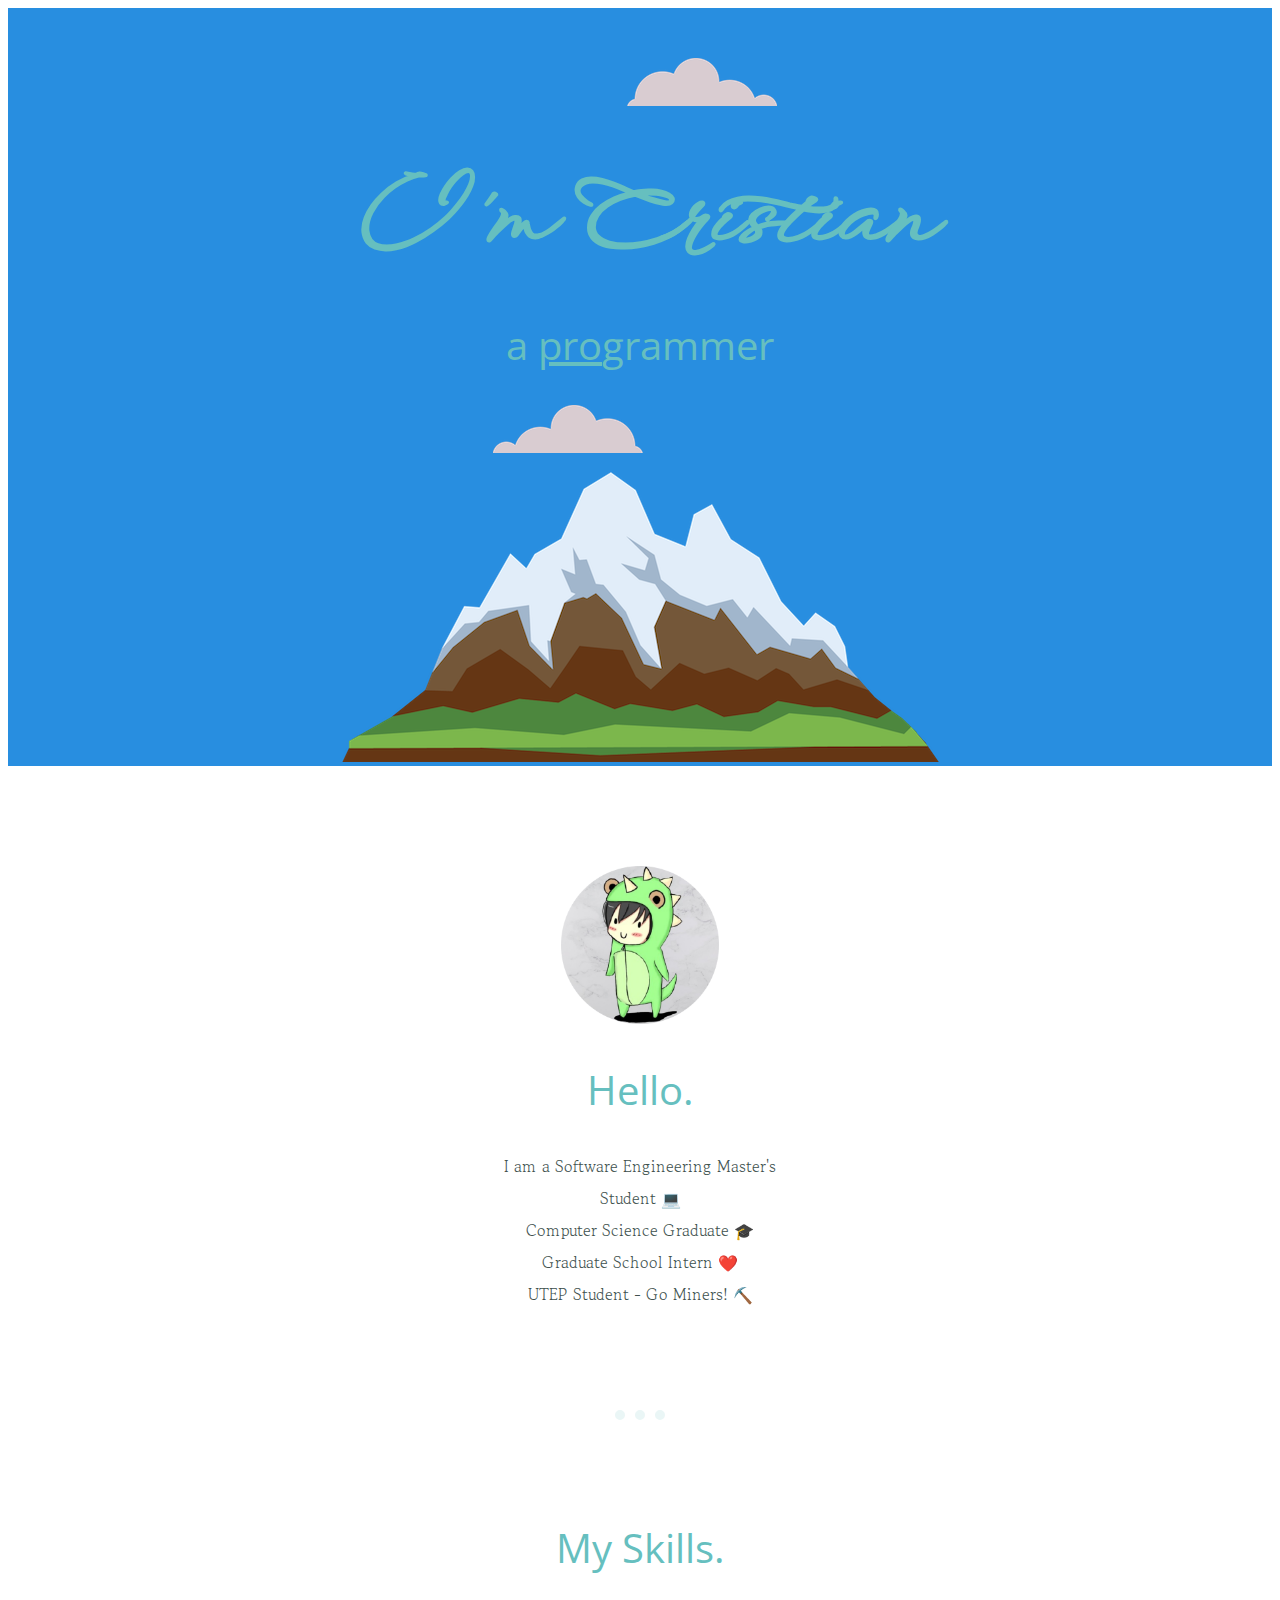
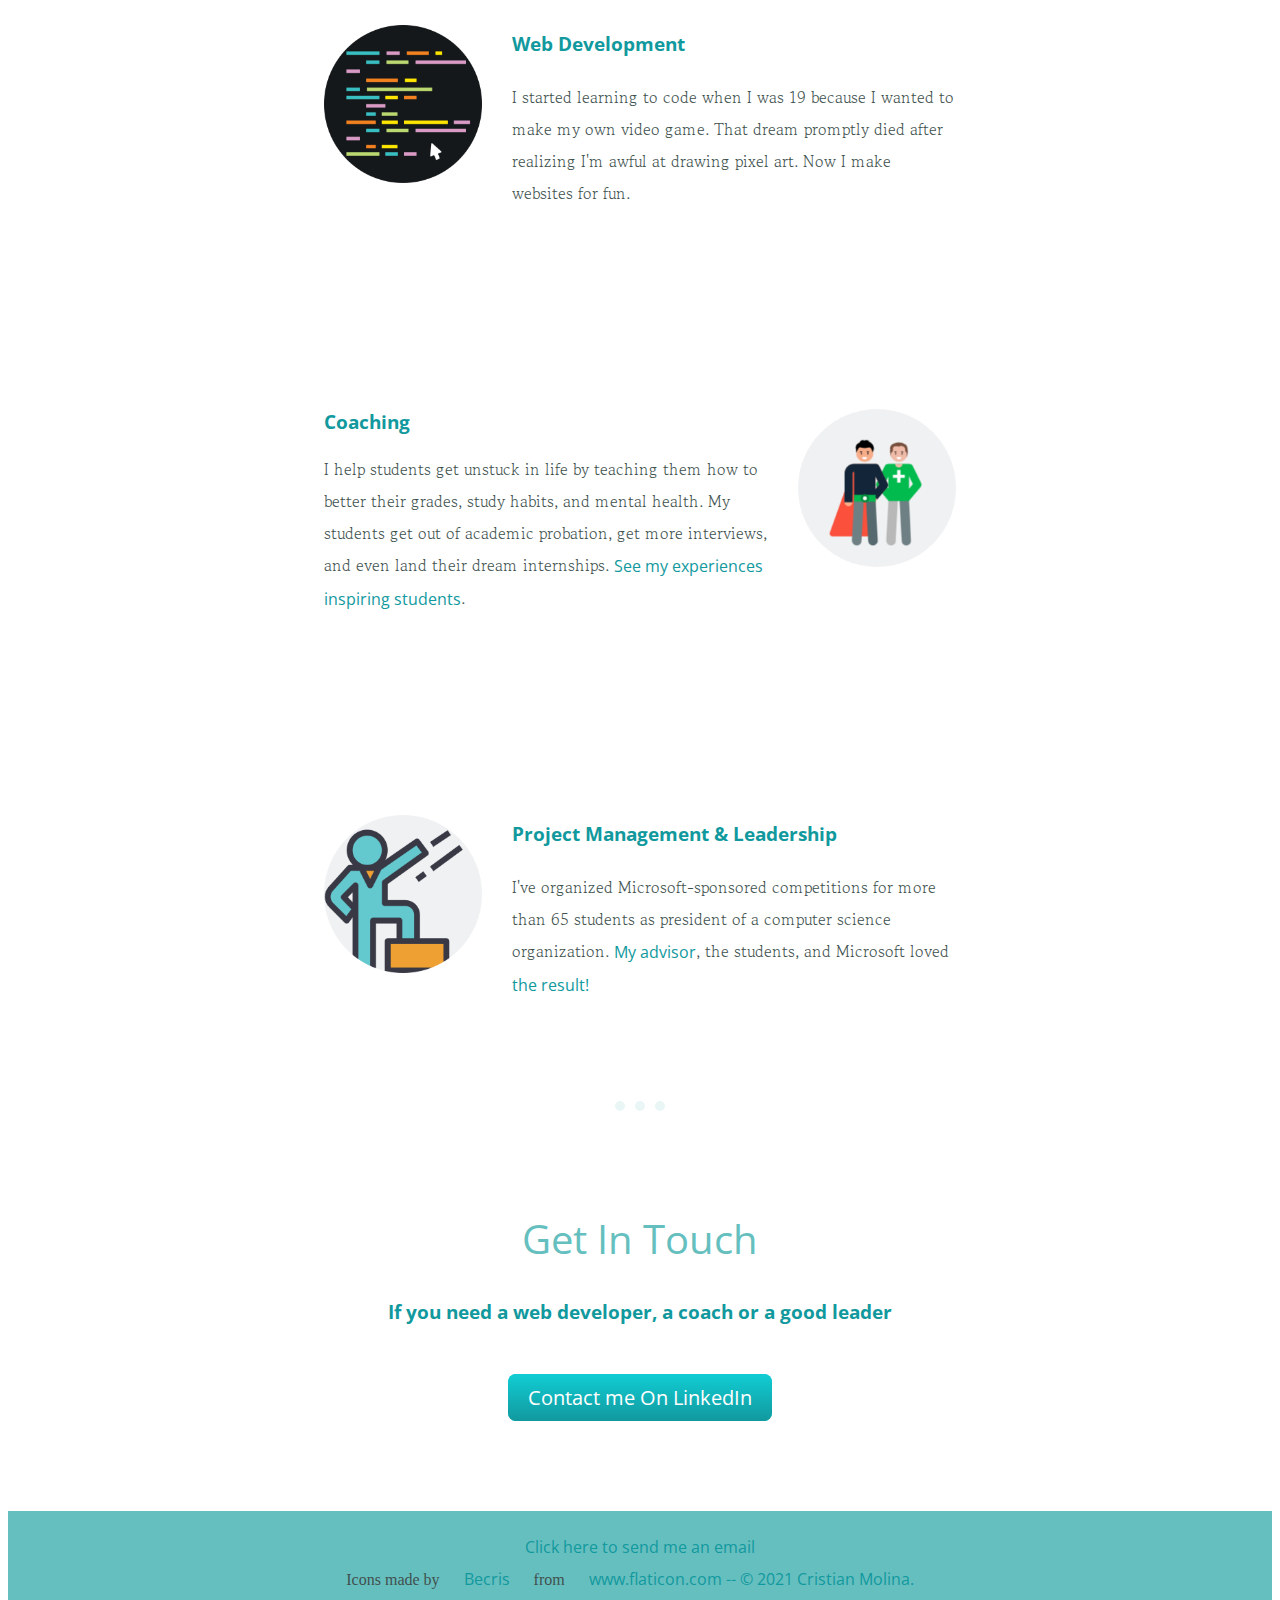
==== commit 7720652b: "added advisor recommendation and fixed typo" ====
--- a/docs/index.html
+++ b/docs/index.html
@@ -52,7 +52,7 @@
         <div class="skill-row-lead" style="clear: right">
           <img class="pic-lead" src="project_images\leader.png" alt="">
           <h3>Project Management & Leadership</h3>
-          <p>I've organized Microsoft-sponsored competitions for more than 65 students as president of a computer science organization. <a href="project_images\advisor.png" style="margin: 0">My advisor</a>, the students and Microsoft loved <a
+          <p>I've organized Microsoft-sponsored competitions for more than 65 students as president of a computer science organization. <a href="project_images\advisor.png" style="margin: 0">My advisor</a>, the students, and Microsoft loved <a
               href="project_images\ms_happy.pdf" style="margin: 0">the result!</a></p>
         </div>
       </div>
